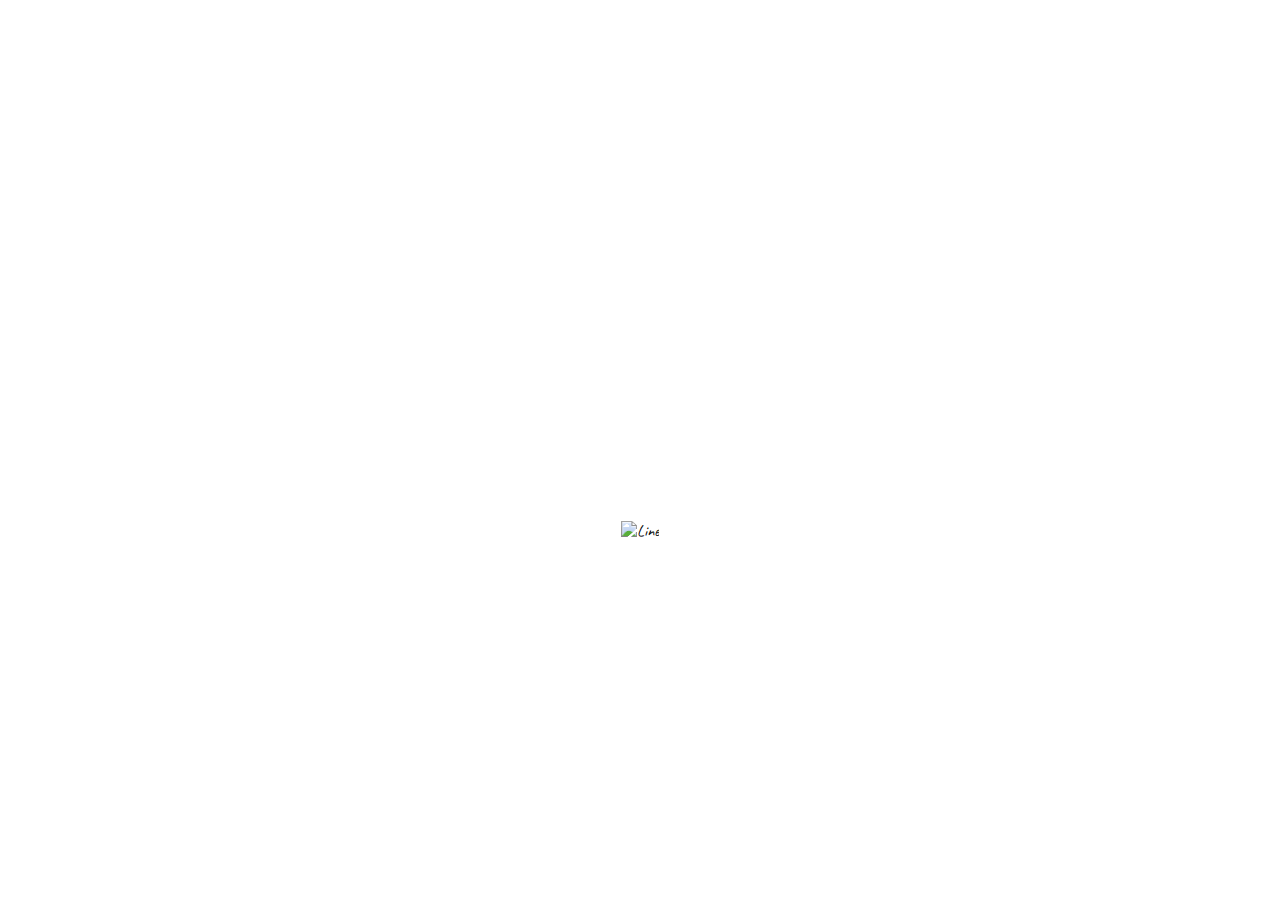
==== index.html @ 43425501 "Add files via upload" ====
<!DOCTYPE html>
<html lang="en">
    <meta charset="utf-8">
    <meta name="viewport" content="width=device-width, initial-scale=1">
    <link rel="preconnect" href="https://fonts.googleapis.com">
<link rel="preconnect" href="https://fonts.gstatic.com" crossorigin>
<link href="https://fonts.googleapis.com/css2?family=Caveat&display=swap" rel="stylesheet">
    <title>Start Game</title>
<style>
body {
    background-image: url('startbg.gif'); 
    background-repeat: repeat; 
  font-family: 'Caveat', cursive;
}

.page {
  opacity: 1;
  transition: opacity 0.5s ease-in-out;
}

.page-transition {
  opacity: 0;
}

.glow {
  font-size: 90px;
  color: #fff;
  text-align: center;
  margin: 0%;
  animation: glow 1s ease-in-out infinite alternate;
}

.glow2 {
  font-size: 20px;
  color: #fff;
  text-align: center;
  margin: 0%;
  animation: glow2 1s ease-in-out infinite alternate;
}

.box {
    padding-top: 400px;
    text-align: center;
}

#img {
    animation: glow3 1s ease-in-out infinite alternate;
}

@-webkit-keyframes glow {
  from {
    text-shadow: 0 0 10px #fff, 0 0 20px #fff, 0 0 30px #4e4e4e, 0 0 40px #4e4e4e, 0 0 50px #4e4e4e, 0 0 60px #4e4e4e, 0 0 70px #4e4e4e;
  }
  
  to {
    text-shadow: 0 0 20px #fff, 0 0 30px #b7b7b7, 0 0 40px #b7b7b7, 0 0 50px #b7b7b7, 0 0 60px #b7b7b7, 0 0 70px #b7b7b7, 0 0 80px #b7b7b7;
  }
}

@-webkit-keyframes glow2 {
  from {
    text-shadow: 0 0 10px #fff, 0 0 20px #fff, 0 0 30px #4e4e4e, 0 0 40px #4e4e4e, 0 0 50px #4e4e4e, 0 0 60px #4e4e4e, 0 0 70px #4e4e4e;
  }
  
  to {
    text-shadow: 0 0 20px #fff, 0 0 30px #ffffff, 0 0 40px #ffffff;
  }
}
</style>
<script>
</script>
</head>
<body class="page">
<div class="box">
<h1 class="glow">Day and Memories</h1>
<img id="img" src="line.png" alt="Line" style="width:300px;height:48px;">
<p class="glow2">click anywhere to start</p>
</div>
</body>
</html>
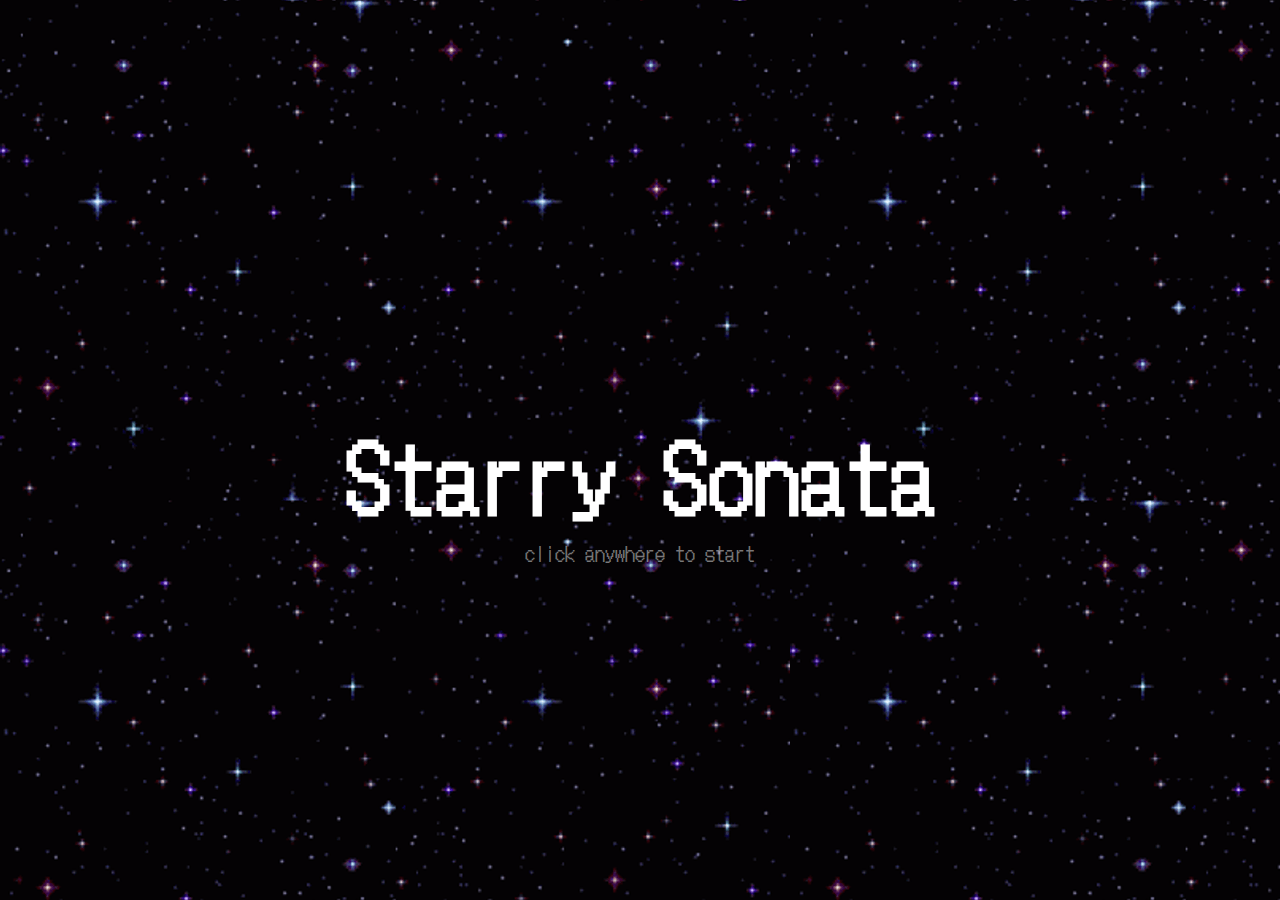
==== commit 6e6459c0: "Update index.html" ====
--- a/index.html
+++ b/index.html
@@ -3,14 +3,14 @@
     <meta charset="utf-8">
     <meta name="viewport" content="width=device-width, initial-scale=1">
     <link rel="preconnect" href="https://fonts.googleapis.com">
-<link rel="preconnect" href="https://fonts.gstatic.com" crossorigin>
-<link href="https://fonts.googleapis.com/css2?family=Caveat&display=swap" rel="stylesheet">
+    <link rel="preconnect" href="https://fonts.gstatic.com" crossorigin>
+    <link href="https://fonts.googleapis.com/css2?family=DotGothic16&display=swap" rel="stylesheet">
     <title>Start Game</title>
 <style>
 body {
     background-image: url('startbg.gif'); 
     background-repeat: repeat; 
-  font-family: 'Caveat', cursive;
+    font-family: 'DotGothic16', sans-serif;
 }
 
 .page {
@@ -32,7 +32,7 @@
 
 .glow2 {
   font-size: 20px;
-  color: #fff;
+  color: #ffffff78;
   text-align: center;
   margin: 0%;
   animation: glow2 1s ease-in-out infinite alternate;
@@ -59,7 +59,7 @@
 
 @-webkit-keyframes glow2 {
   from {
-    text-shadow: 0 0 10px #fff, 0 0 20px #fff, 0 0 30px #4e4e4e, 0 0 40px #4e4e4e, 0 0 50px #4e4e4e, 0 0 60px #4e4e4e, 0 0 70px #4e4e4e;
+    text-shadow: 0 0 10px #fff, 0 0 20px #fff, 0 0 30px #ffffff, 0 0 40px #ffffff, 0 0 50px #4e4e4e, 0 0 60px #4e4e4e, 0 0 70px #4e4e4e;
   }
   
   to {
@@ -68,12 +68,15 @@
 }
 </style>
 <script>
+    function redirect() {
+        window.location.replace("menu.html");
+        window.location.href = ("menu.html");
+    }  
 </script>
 </head>
-<body class="page">
+<body class="page" onclick="redirect()">
 <div class="box">
-<h1 class="glow">Day and Memories</h1>
-<img id="img" src="line.png" alt="Line" style="width:300px;height:48px;">
+<h1 class="glow">Starry Sonata</h1>
 <p class="glow2">click anywhere to start</p>
 </div>
 </body>
